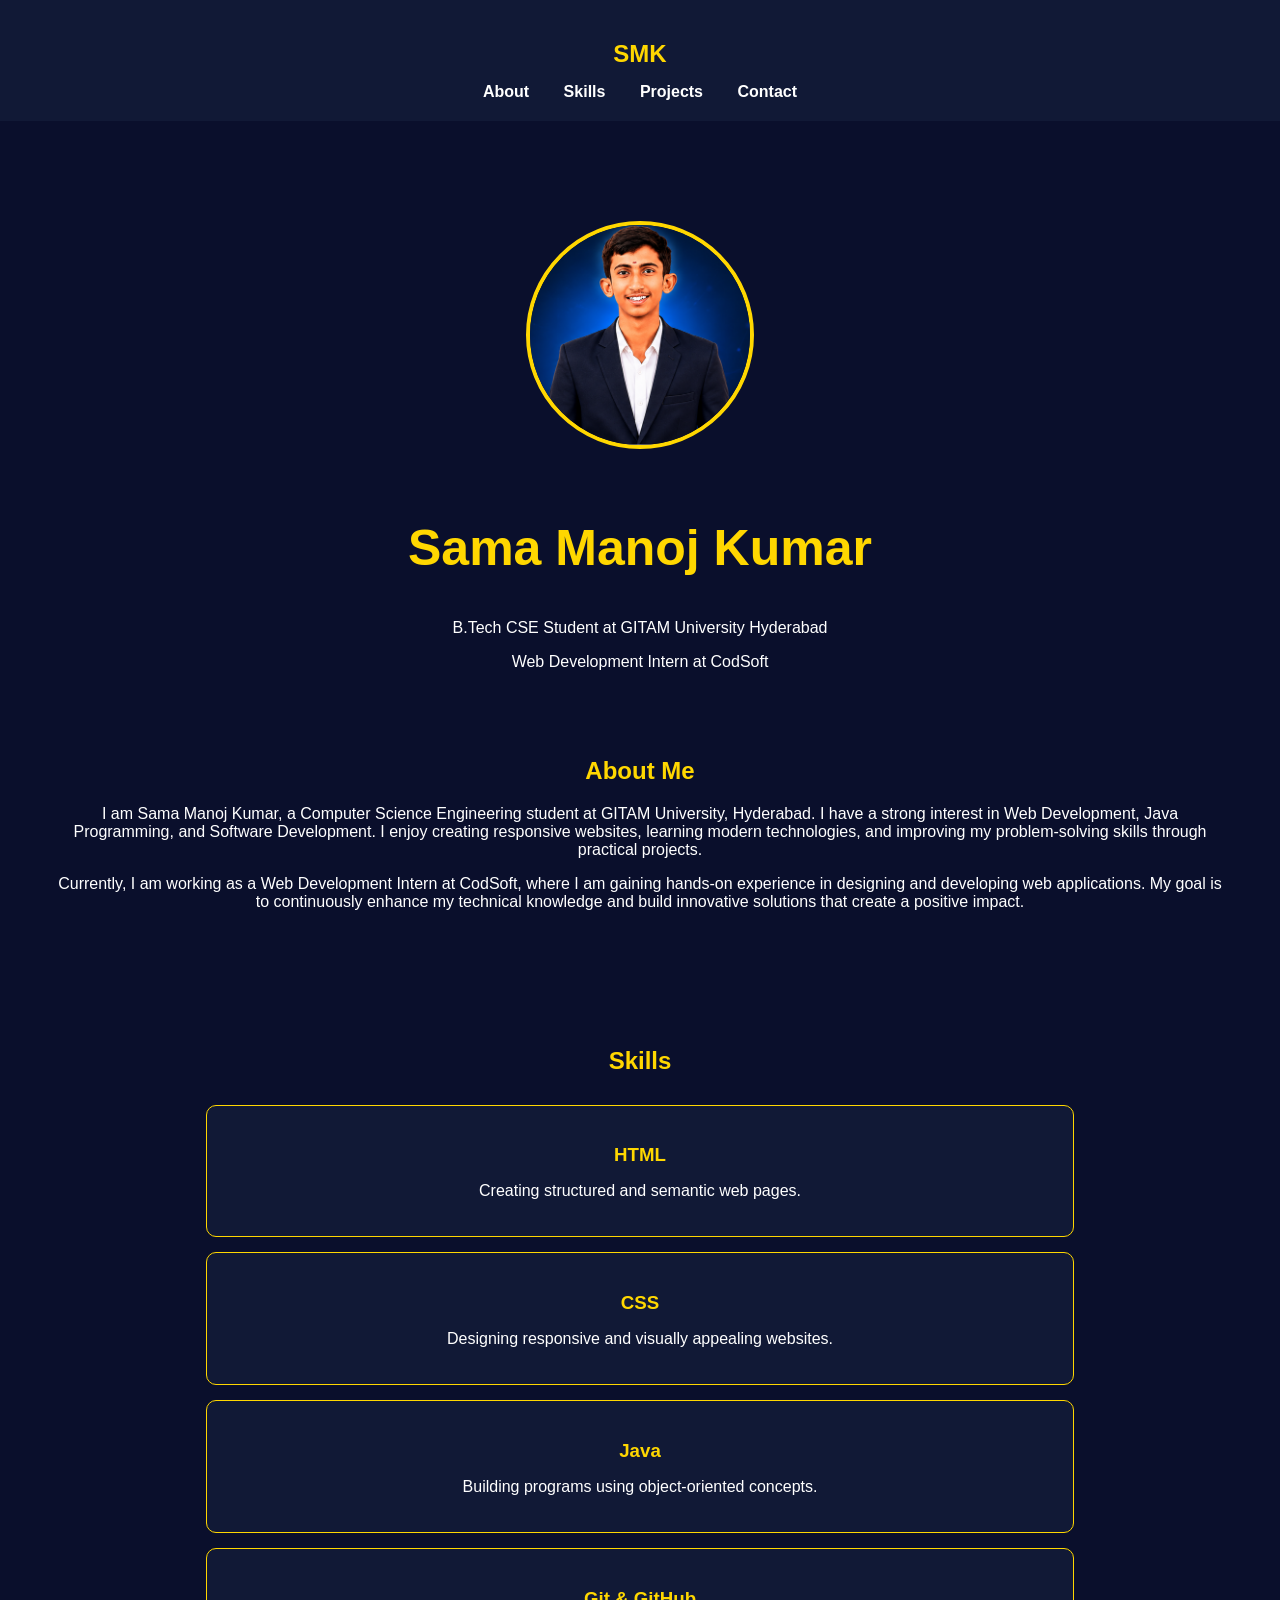
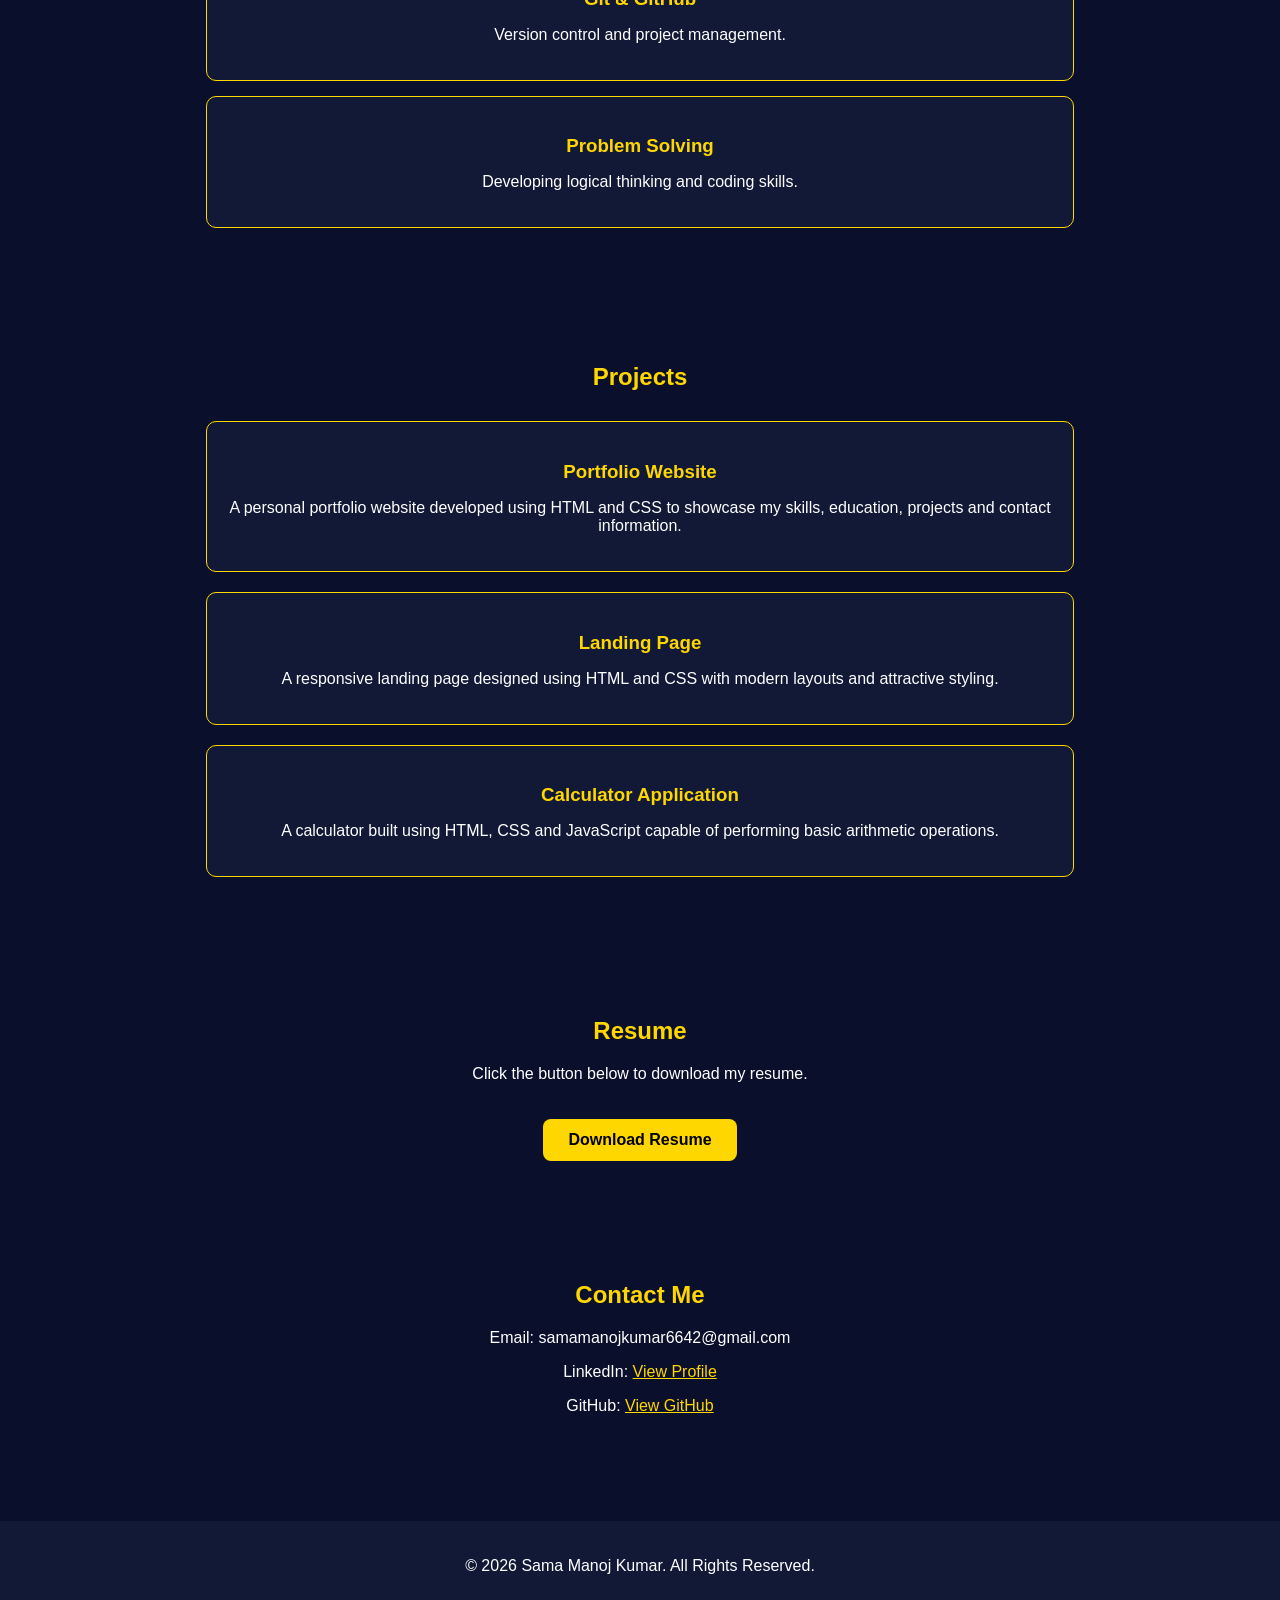
==== Task1-Portfolio/index.html @ 535d2fe5 "Added CodSoft Level 1 Portfolio Website" ====
<!DOCTYPE html>
<html>
<head>
    <title>Sama Manoj Kumar Portfolio</title>
    <link rel="stylesheet" href="style.css">
</head>
<body>

<nav>
    <h2>SMK</h2>

    <a href="#about">About</a>
    <a href="#skills">Skills</a>
    <a href="#projects">Projects</a>
    <a href="#contact">Contact</a>
</nav>

<section>

    <img src="images/profile.png"
         alt="Sama Manoj Kumar"
         class="profile-pic">

    <h1>Sama Manoj Kumar</h1>

    <p>
        B.Tech CSE Student at GITAM University Hyderabad
    </p>

    <p>
        Web Development Intern at CodSoft
    </p>

</section>
<section id="about">

    <h2>About Me</h2>

    <p>
        I am Sama Manoj Kumar, a Computer Science Engineering student at GITAM University, Hyderabad. I have a strong interest in Web Development, Java Programming, and Software Development. I enjoy creating responsive websites, learning modern technologies, and improving my problem-solving skills through practical projects.
    </p>

    <p>
        Currently, I am working as a Web Development Intern at CodSoft, where I am gaining hands-on experience in designing and developing web applications. My goal is to continuously enhance my technical knowledge and build innovative solutions that create a positive impact.
    </p>

</section>
<section id="skills">

    <h2>Skills</h2>

    <div class="skill-box">
        <h3>HTML</h3>
        <p>Creating structured and semantic web pages.</p>
    </div>

    <div class="skill-box">
        <h3>CSS</h3>
        <p>Designing responsive and visually appealing websites.</p>
    </div>

    <div class="skill-box">
        <h3>Java</h3>
        <p>Building programs using object-oriented concepts.</p>
    </div>

    <div class="skill-box">
        <h3>Git & GitHub</h3>
        <p>Version control and project management.</p>
    </div>

    <div class="skill-box">
        <h3>Problem Solving</h3>
        <p>Developing logical thinking and coding skills.</p>
    </div>

</section>
<section id="projects">

    <h2>Projects</h2>

    <div class="project-box">
        <h3>Portfolio Website</h3>
        <p>
            A personal portfolio website developed using HTML and CSS
            to showcase my skills, education, projects and contact information.
        </p>
    </div>

    <div class="project-box">
        <h3>Landing Page</h3>
        <p>
            A responsive landing page designed using HTML and CSS with
            modern layouts and attractive styling.
        </p>
    </div>

    <div class="project-box">
        <h3>Calculator Application</h3>
        <p>
            A calculator built using HTML, CSS and JavaScript capable
            of performing basic arithmetic operations.
        </p>
    </div>

</section>
<section id="resume">

    <h2>Resume</h2>

    <p>
        Click the button below to download my resume.
    </p>

    <a href="resume.pdf" download class="resume-btn">
        Download Resume
    </a>

</section>
<section id="contact">

    <h2>Contact Me</h2>

    <p>Email: samamanojkumar6642@gmail.com</p>

    <p>
        LinkedIn:
        <a href="https://www.linkedin.com/in/sama-manoj-kumar-679593302" target="_blank">
            View Profile
        </a>
    </p>

    <p>
        GitHub:
        <a href="https://github.com/samamanojkumar6642" target="_blank">
            View GitHub
        </a>
    </p>

</section>
<footer>
    <p>
        © 2026 Sama Manoj Kumar. All Rights Reserved.
    </p>
</footer>
</body>
</html>
---- Task1-Portfolio/style.css ----
body{
    margin:0;
    background:#0a0f2c;
    color:white;
    font-family:Arial,sans-serif;
}

nav{
    background:#111936;
    padding:20px;
    text-align:center;
}

nav h2{
    color:gold;
    margin-bottom:15px;
}

nav a{
    color:white;
    text-decoration:none;
    margin:15px;
    font-weight:bold;
}

section{
    text-align:center;
    padding-top:100px;
}

h1{
    color:gold;
    font-size:50px;
}
.profile-pic{
    width:220px;
    height:220px;
    object-fit:cover;
    border-radius:50%;
    border:4px solid gold;
    margin-bottom:25px;
}
#about{
    padding:50px;
    text-align:center;
}

#about h2{
    color:gold;
}
#skills{
    padding:50px;
    text-align:center;
}

#skills h2{
    color:gold;
    margin-bottom:30px;
}

.skill-box{
    background:#111936;
    margin:15px auto;
    padding:20px;
    width:70%;
    border-radius:10px;
    border:1px solid gold;
}

.skill-box h3{
    color:gold;
    margin-bottom:10px;
}
#projects{
    padding:50px;
    text-align:center;
}

#projects h2{
    color:gold;
    margin-bottom:30px;
}

.project-box{
    background:#111936;
    margin:20px auto;
    padding:20px;
    width:70%;
    border-radius:10px;
    border:1px solid gold;
}

.project-box h3{
    color:gold;
    margin-bottom:10px;
}
#resume{
    padding:50px;
    text-align:center;
}

#resume h2{
    color:gold;
}

.resume-btn{
    display:inline-block;
    margin-top:20px;
    padding:12px 25px;
    background:gold;
    color:black;
    text-decoration:none;
    border-radius:8px;
    font-weight:bold;
}
#contact{
    padding:50px;
    text-align:center;
}

#contact h2{
    color:gold;
}

#contact a{
    color:gold;
}
footer{
    background:#111936;
    padding:20px;
    text-align:center;
    margin-top:40px;
}

footer p{
    color:white;
}
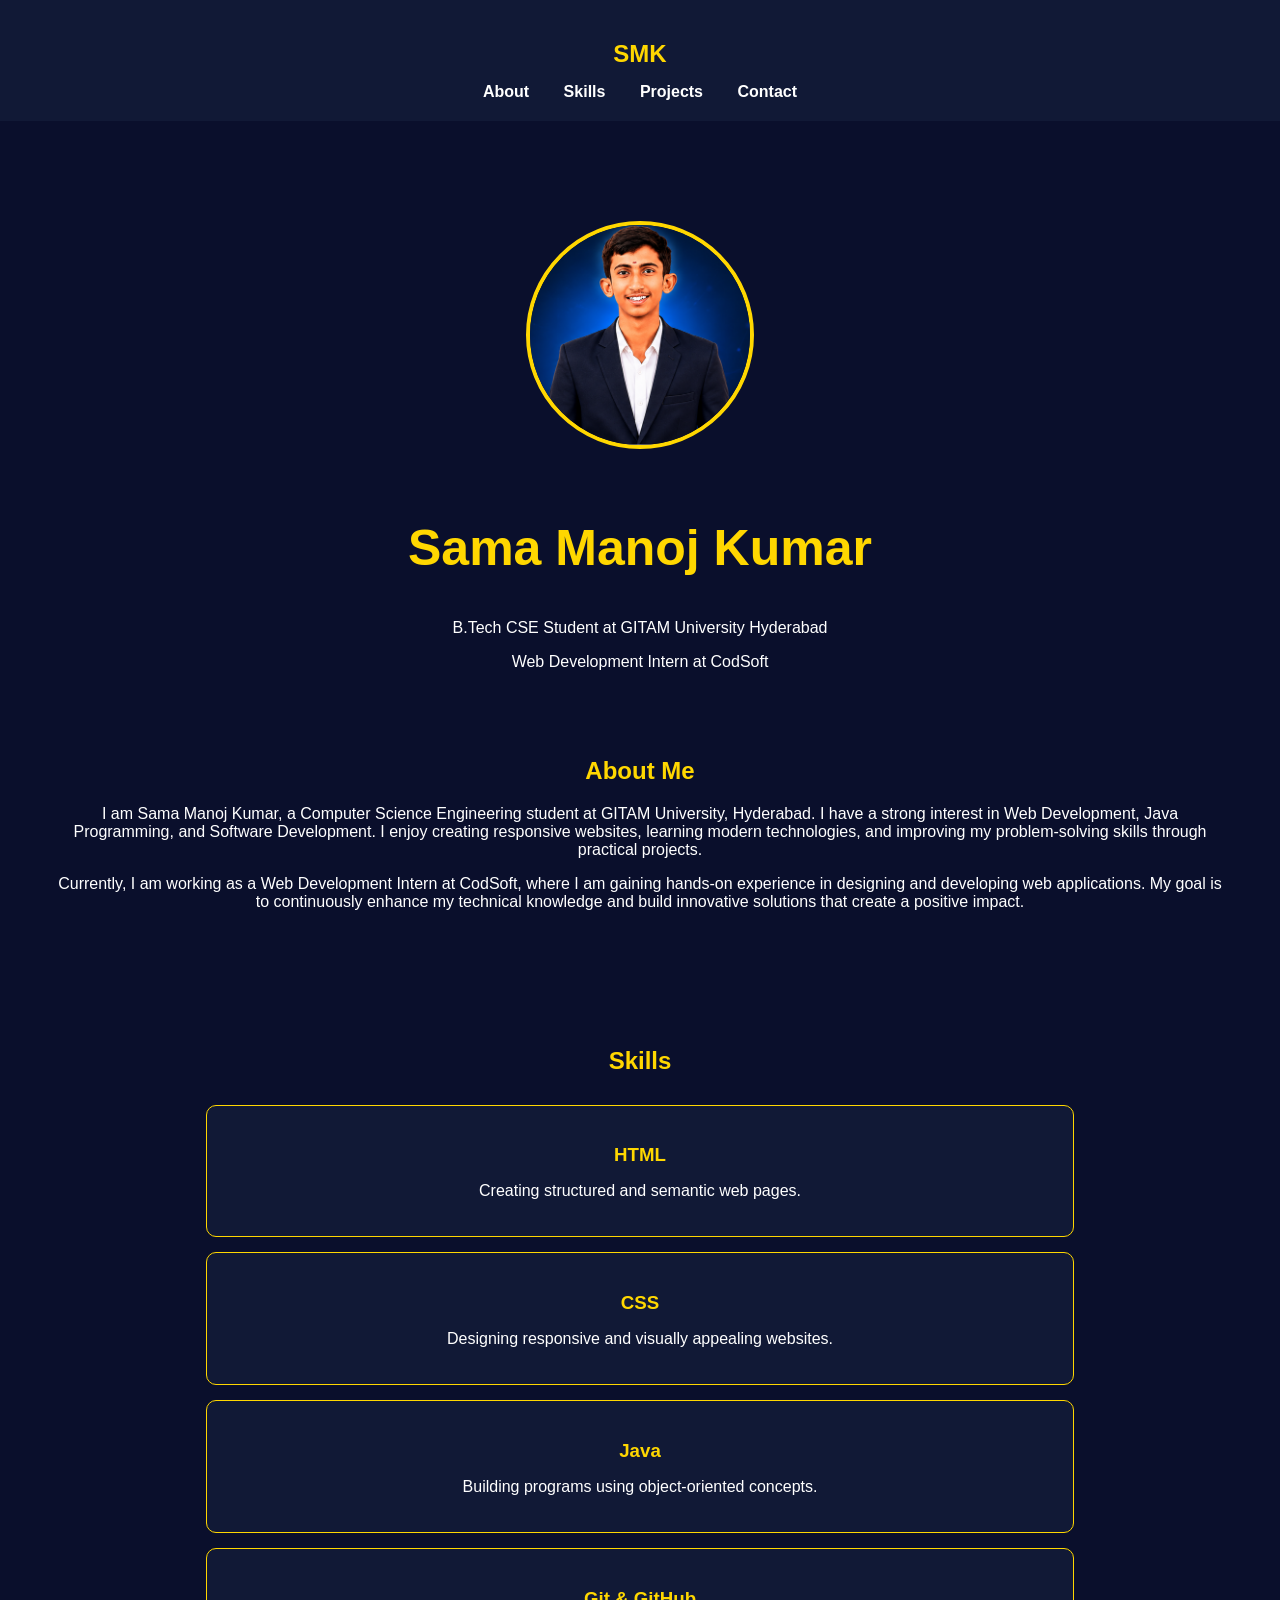
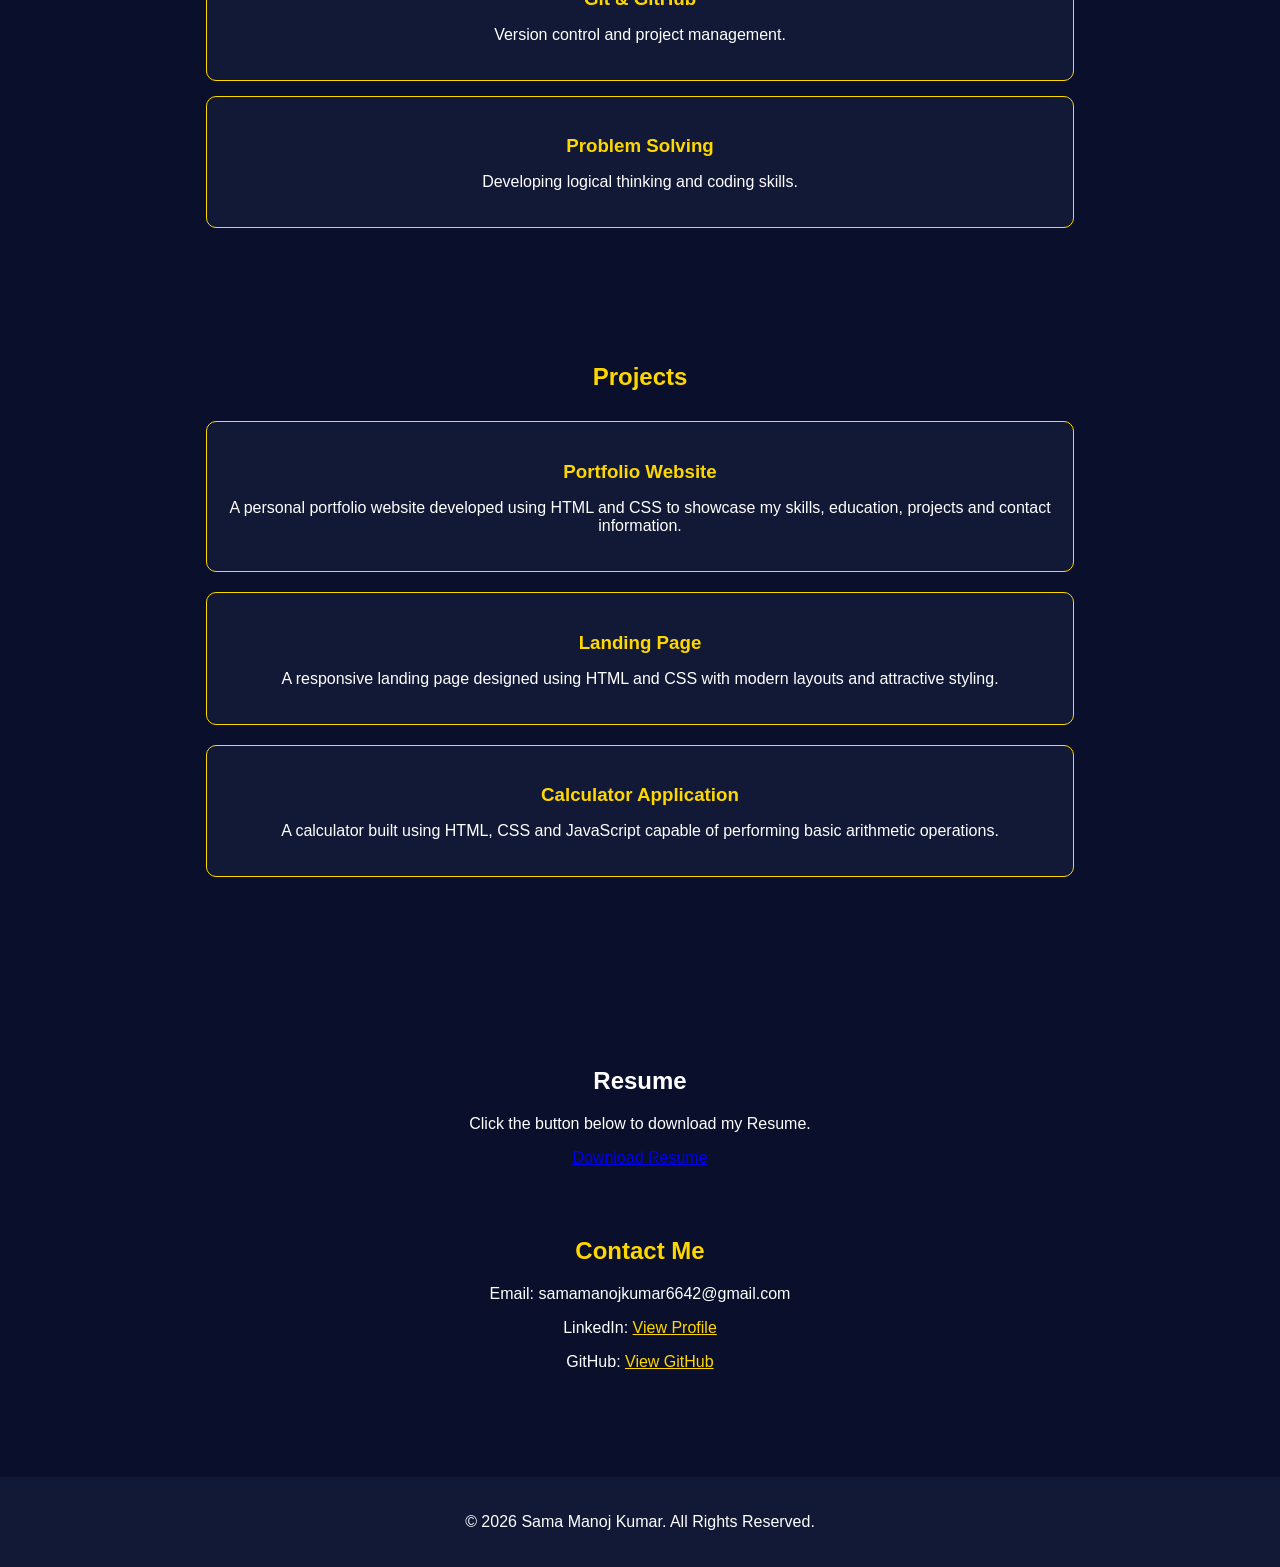
==== commit b0ee13a3: "Update index.html" ====
--- a/Task1-Portfolio/index.html
+++ b/Task1-Portfolio/index.html
@@ -104,15 +104,15 @@
     </div>
 
 </section>
-<section id="resume">
+<section id="Resume">
 
     <h2>Resume</h2>
 
     <p>
-        Click the button below to download my resume.
+        Click the button below to download my Resume.
     </p>
 
-    <a href="resume.pdf" download class="resume-btn">
+    <a href="resume.pdf" download class="Resume-btn">
         Download Resume
     </a>
 
@@ -144,4 +144,4 @@
     </p>
 </footer>
 </body>
-</html>+</html>
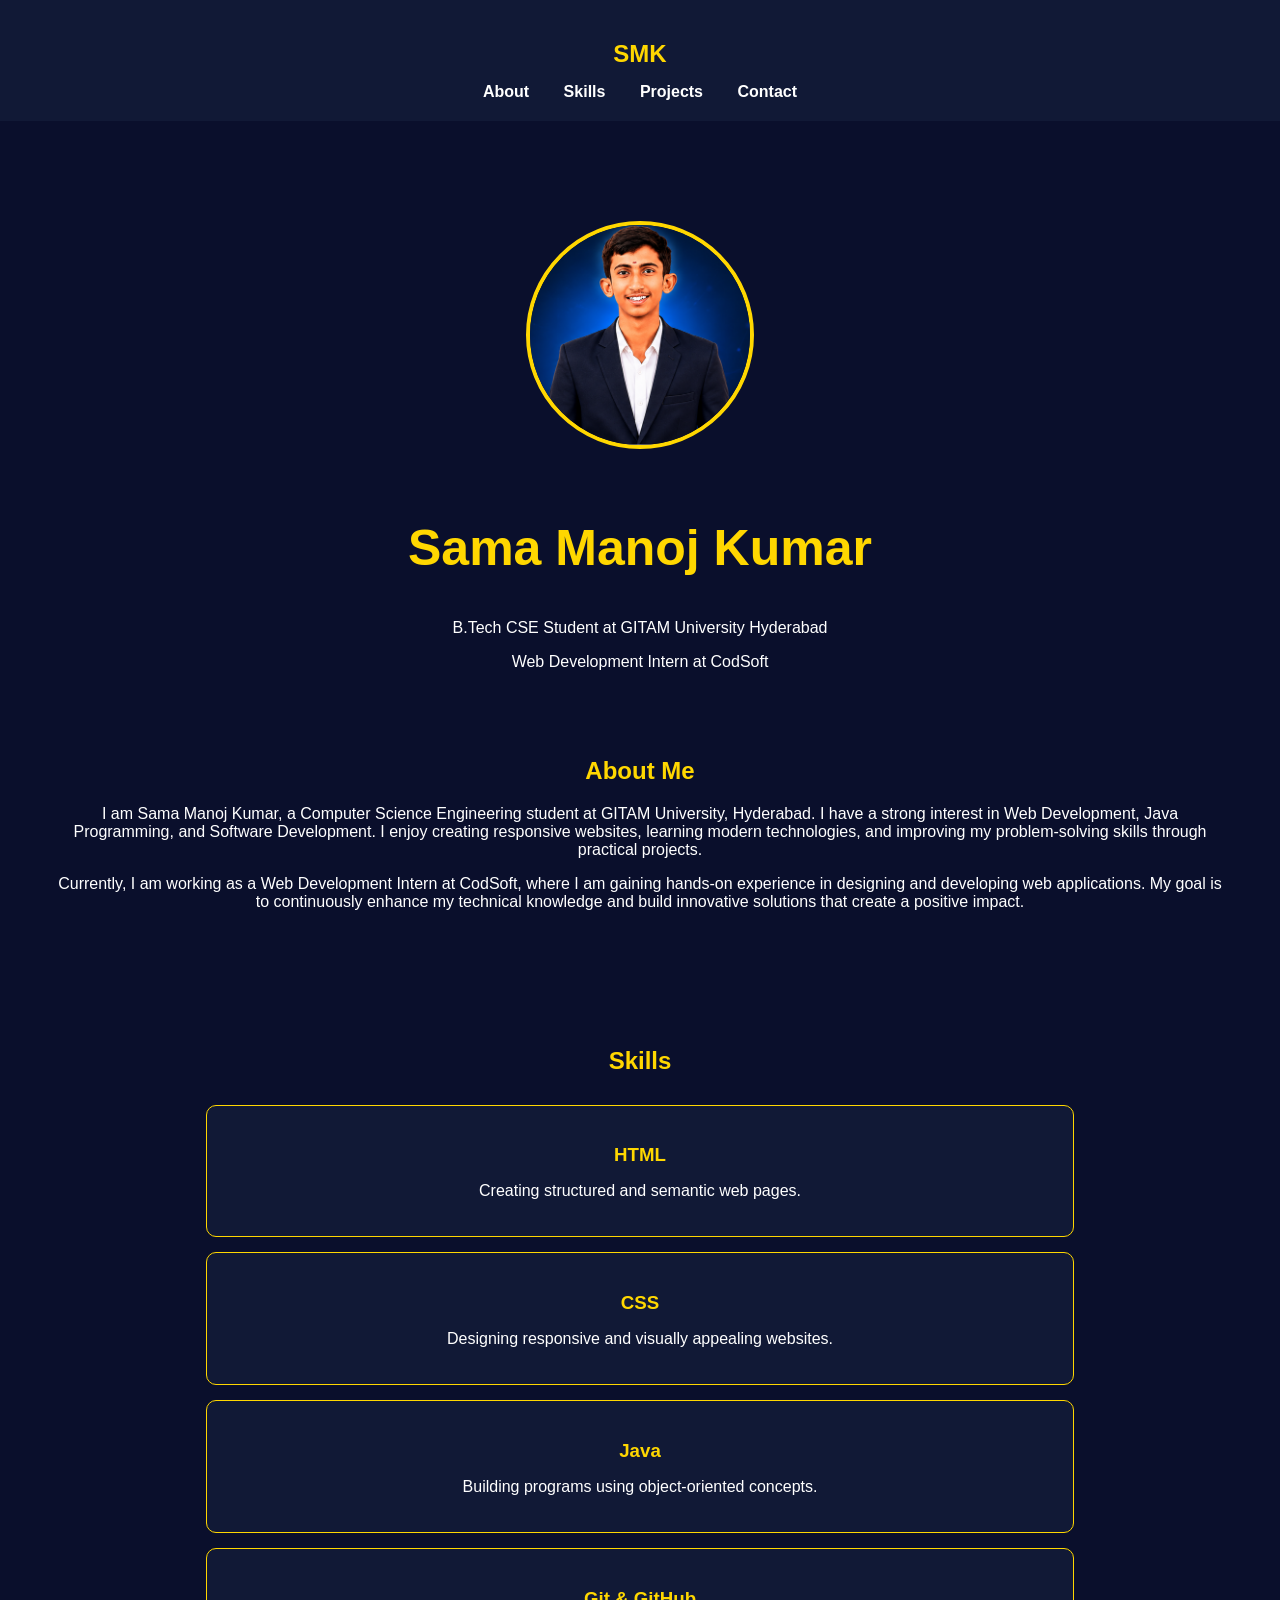
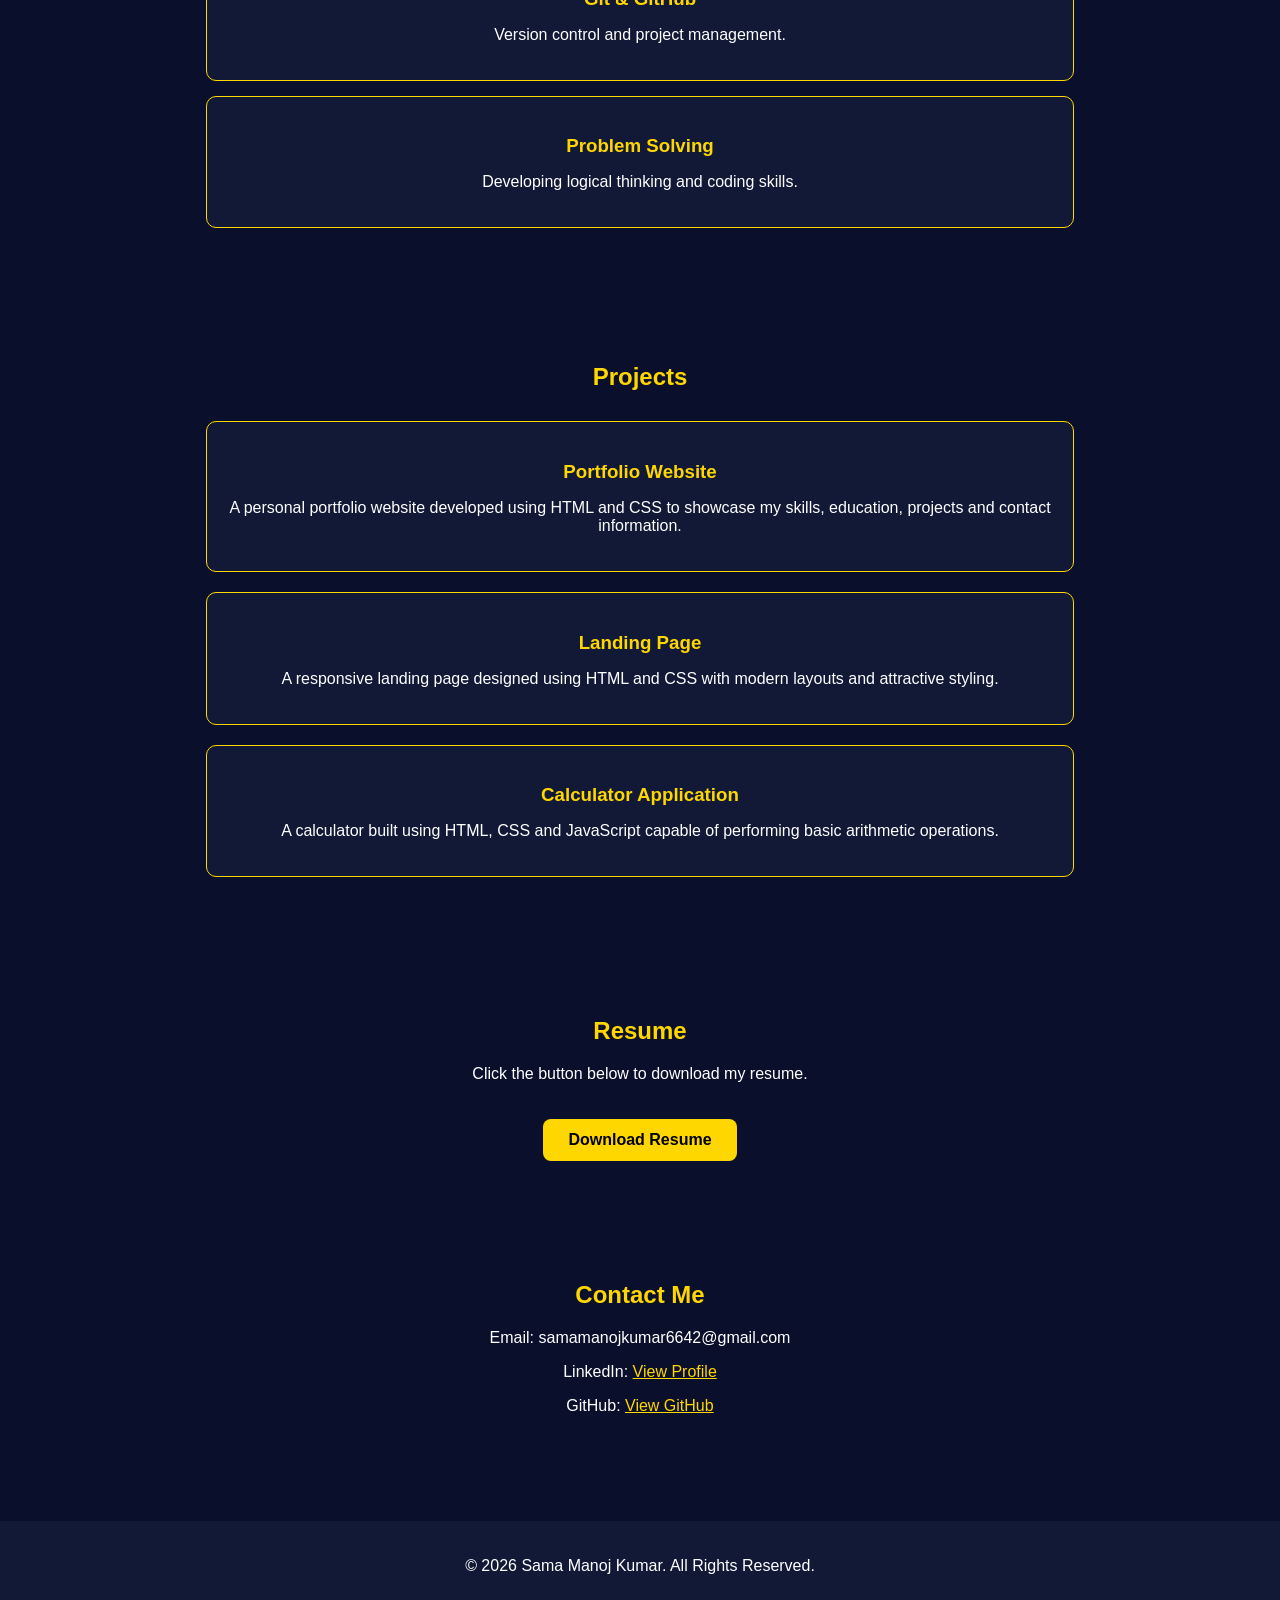
==== commit 80b6142d: "Add files via upload" ====
--- a/Task1-Portfolio/index.html
+++ b/Task1-Portfolio/index.html
@@ -5,80 +5,59 @@
     <link rel="stylesheet" href="style.css">
 </head>
 <body>
-
 <nav>
     <h2>SMK</h2>
-
     <a href="#about">About</a>
     <a href="#skills">Skills</a>
     <a href="#projects">Projects</a>
     <a href="#contact">Contact</a>
 </nav>
-
 <section>
-
     <img src="images/profile.png"
          alt="Sama Manoj Kumar"
          class="profile-pic">
-
     <h1>Sama Manoj Kumar</h1>
-
     <p>
         B.Tech CSE Student at GITAM University Hyderabad
     </p>
-
     <p>
         Web Development Intern at CodSoft
     </p>
-
 </section>
 <section id="about">
-
     <h2>About Me</h2>
-
     <p>
         I am Sama Manoj Kumar, a Computer Science Engineering student at GITAM University, Hyderabad. I have a strong interest in Web Development, Java Programming, and Software Development. I enjoy creating responsive websites, learning modern technologies, and improving my problem-solving skills through practical projects.
     </p>
-
     <p>
         Currently, I am working as a Web Development Intern at CodSoft, where I am gaining hands-on experience in designing and developing web applications. My goal is to continuously enhance my technical knowledge and build innovative solutions that create a positive impact.
     </p>
-
 </section>
 <section id="skills">
-
     <h2>Skills</h2>
-
     <div class="skill-box">
         <h3>HTML</h3>
         <p>Creating structured and semantic web pages.</p>
     </div>
-
     <div class="skill-box">
         <h3>CSS</h3>
         <p>Designing responsive and visually appealing websites.</p>
     </div>
-
     <div class="skill-box">
         <h3>Java</h3>
         <p>Building programs using object-oriented concepts.</p>
     </div>
-
     <div class="skill-box">
         <h3>Git & GitHub</h3>
         <p>Version control and project management.</p>
     </div>
-
     <div class="skill-box">
         <h3>Problem Solving</h3>
         <p>Developing logical thinking and coding skills.</p>
     </div>
-
 </section>
 <section id="projects">
-
     <h2>Projects</h2>
-
     <div class="project-box">
         <h3>Portfolio Website</h3>
         <p>
@@ -86,7 +65,6 @@
             to showcase my skills, education, projects and contact information.
         </p>
     </div>
-
     <div class="project-box">
         <h3>Landing Page</h3>
         <p>
@@ -94,7 +72,6 @@
             modern layouts and attractive styling.
         </p>
     </div>
-
     <div class="project-box">
         <h3>Calculator Application</h3>
         <p>
@@ -102,41 +79,31 @@
             of performing basic arithmetic operations.
         </p>
     </div>
-
 </section>
-<section id="Resume">
-
+<section id="resume">
     <h2>Resume</h2>
-
     <p>
-        Click the button below to download my Resume.
+        Click the button below to download my resume.
     </p>
-
-    <a href="resume.pdf" download class="Resume-btn">
+    <a href="resume.pdf" download class="resume-btn">
         Download Resume
     </a>
-
 </section>
 <section id="contact">
-
     <h2>Contact Me</h2>
-
     <p>Email: samamanojkumar6642@gmail.com</p>
-
     <p>
         LinkedIn:
         <a href="https://www.linkedin.com/in/sama-manoj-kumar-679593302" target="_blank">
             View Profile
         </a>
     </p>
-
     <p>
         GitHub:
         <a href="https://github.com/samamanojkumar6642" target="_blank">
             View GitHub
         </a>
     </p>
-
 </section>
 <footer>
     <p>
@@ -144,4 +111,4 @@
     </p>
 </footer>
 </body>
-</html>
+</html>
--- a/Task1-Portfolio/style.css
+++ b/Task1-Portfolio/style.css
@@ -4,30 +4,25 @@
     color:white;
     font-family:Arial,sans-serif;
 }
-
 nav{
     background:#111936;
     padding:20px;
     text-align:center;
 }
-
 nav h2{
     color:gold;
     margin-bottom:15px;
 }
-
 nav a{
     color:white;
     text-decoration:none;
     margin:15px;
     font-weight:bold;
 }
-
 section{
     text-align:center;
     padding-top:100px;
 }
-
 h1{
     color:gold;
     font-size:50px;
@@ -44,7 +39,6 @@
     padding:50px;
     text-align:center;
 }
-
 #about h2{
     color:gold;
 }
@@ -52,12 +46,10 @@
     padding:50px;
     text-align:center;
 }
-
 #skills h2{
     color:gold;
     margin-bottom:30px;
 }
-
 .skill-box{
     background:#111936;
     margin:15px auto;
@@ -66,7 +58,6 @@
     border-radius:10px;
     border:1px solid gold;
 }
-
 .skill-box h3{
     color:gold;
     margin-bottom:10px;
@@ -75,12 +66,10 @@
     padding:50px;
     text-align:center;
 }
-
 #projects h2{
     color:gold;
     margin-bottom:30px;
 }
-
 .project-box{
     background:#111936;
     margin:20px auto;
@@ -89,7 +78,6 @@
     border-radius:10px;
     border:1px solid gold;
 }
-
 .project-box h3{
     color:gold;
     margin-bottom:10px;
@@ -98,11 +86,9 @@
     padding:50px;
     text-align:center;
 }
-
 #resume h2{
     color:gold;
 }
-
 .resume-btn{
     display:inline-block;
     margin-top:20px;
@@ -117,11 +103,9 @@
     padding:50px;
     text-align:center;
 }
-
 #contact h2{
     color:gold;
 }
-
 #contact a{
     color:gold;
 }
@@ -131,7 +115,6 @@
     text-align:center;
     margin-top:40px;
 }
-
 footer p{
     color:white;
 }
